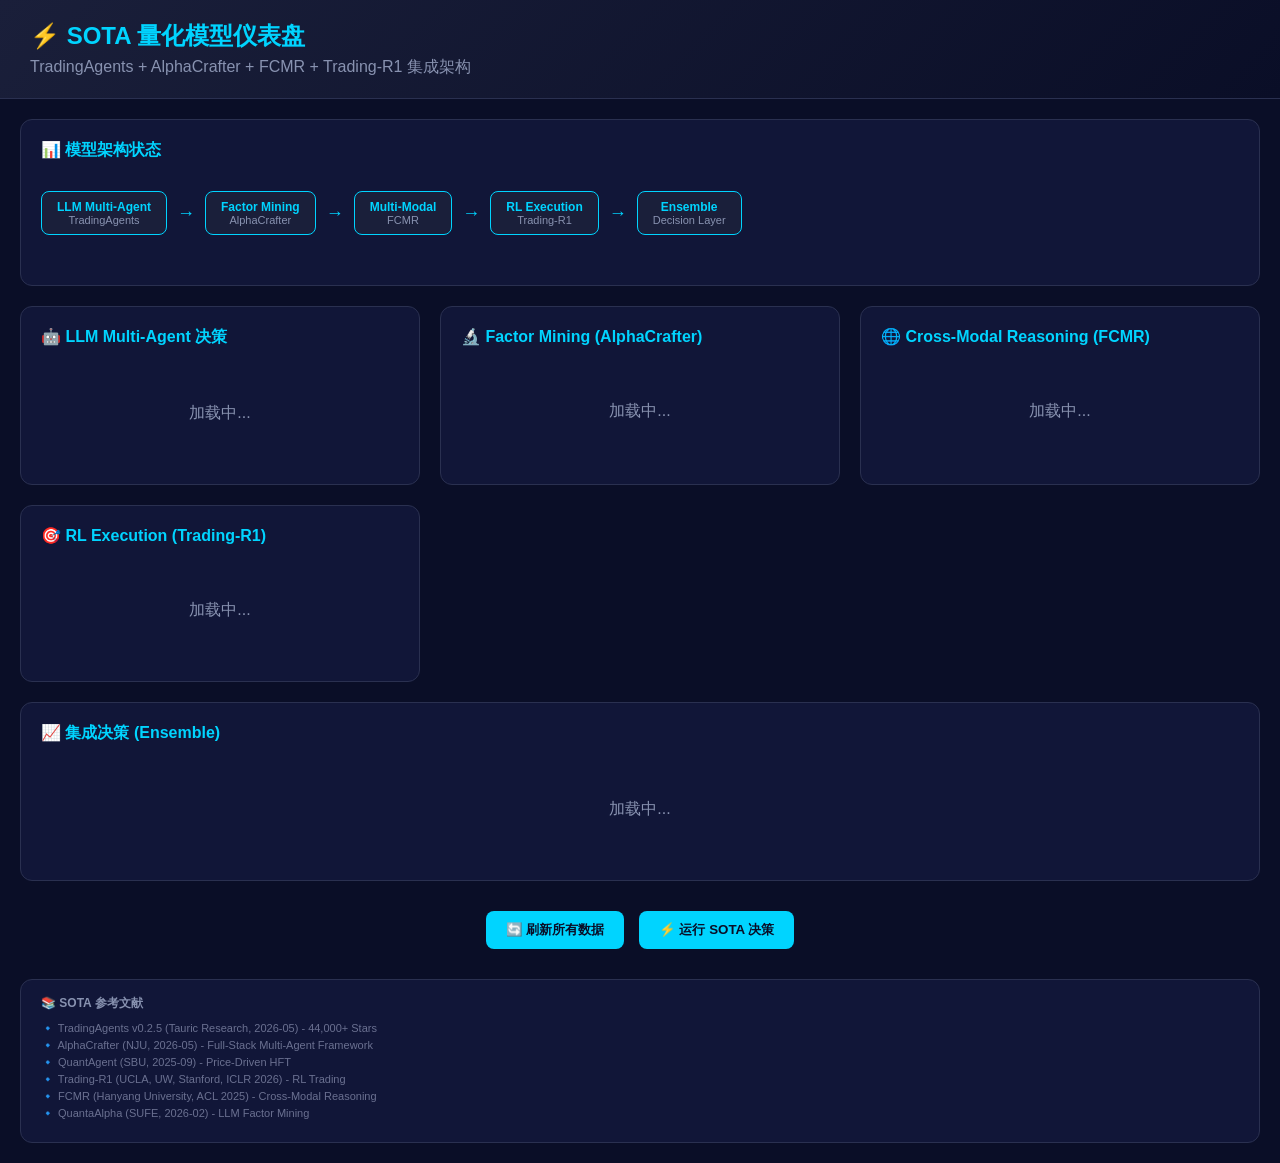
==== sota_dashboard.html @ fdc2aada "Initial commit: Stock Analyzer 量化分析系统 主要功能： - Flask + Flask-SocketIO 实时分析平台 (端口 5002) - 21 因子多因子模型 (" ====
<!DOCTYPE html>
<html lang="zh-CN">
<head>
    <meta charset="UTF-8">
    <meta name="viewport" content="width=device-width, initial-scale=1.0">
    <title>SOTA 量化模型仪表盘 - Stock Analyzer</title>
    <style>
        * { margin: 0; padding: 0; box-sizing: border-box; }
        body { font-family: -apple-system, BlinkMacSystemFont, 'Segoe UI', Roboto, sans-serif; background: #0a0e27; color: #e0e6ed; }
        
        .header { background: linear-gradient(135deg, #1a1f3a, #0a0e27); padding: 20px 30px; border-bottom: 1px solid #2a3050; }
        .header h1 { font-size: 24px; color: #00d4ff; }
        .header p { color: #8892b0; margin-top: 5px; }
        
        .container { max-width: 1400px; margin: 0 auto; padding: 20px; }
        
        .grid { display: grid; grid-template-columns: repeat(auto-fit, minmax(400px, 1fr)); gap: 20px; margin-bottom: 20px; }
        .card { background: #111638; border: 1px solid #2a3050; border-radius: 12px; padding: 20px; }
        .card h3 { color: #00d4ff; margin-bottom: 15px; font-size: 16px; }
        
        .stat-row { display: flex; justify-content: space-between; padding: 8px 0; border-bottom: 1px solid #1a1f3a; }
        .stat-label { color: #8892b0; }
        .stat-value { color: #e0e6ed; font-weight: 600; }
        .stat-value.bullish { color: #00ff88; }
        .stat-value.bearish { color: #ff4757; }
        .stat-value.neutral { color: #ffa502; }
        
        .full-width { grid-column: 1 / -1; }
        
        .agent-flow { display: flex; align-items: center; gap: 10px; flex-wrap: wrap; padding: 15px 0; }
        .agent-node { background: #1a1f3a; border: 1px solid #00d4ff; border-radius: 8px; padding: 8px 15px; text-align: center; }
        .agent-node h4 { font-size: 12px; color: #00d4ff; }
        .agent-node p { font-size: 11px; color: #8892b0; }
        .arrow { color: #00d4ff; font-size: 18px; }
        
        .factor-list { max-height: 200px; overflow-y: auto; }
        .factor-item { display: flex; justify-content: space-between; padding: 6px 0; }
        .factor-name { color: #8892b0; }
        .factor-value { font-weight: 600; }
        
        .cross-modal-grid { display: grid; grid-template-columns: repeat(3, 1fr); gap: 10px; }
        .modal-item { background: #1a1f3a; border-radius: 8px; padding: 12px; text-align: center; }
        .modal-item h4 { font-size: 12px; color: #00d4ff; margin-bottom: 5px; }
        .modal-item p { font-size: 11px; color: #8892b0; }
        .modal-score { font-size: 24px; font-weight: 700; color: #00ff88; }
        
        .ensemble-bar { height: 24px; background: #1a1f3a; border-radius: 12px; overflow: hidden; position: relative; }
        .ensemble-fill { height: 100%; border-radius: 12px; transition: width 0.5s ease; }
        .ensemble-label { position: absolute; top: 50%; left: 50%; transform: translate(-50%, -50%); font-size: 12px; font-weight: 600; }
        
        .btn { background: #00d4ff; color: #0a0e27; border: none; padding: 10px 20px; border-radius: 8px; cursor: pointer; font-weight: 600; }
        .btn:hover { background: #00b8d4; }
        .btn:disabled { opacity: 0.5; cursor: not-allowed; }
        
        .model-badge { display: inline-block; background: #1a1f3a; border: 1px solid #2a3050; border-radius: 4px; padding: 2px 8px; font-size: 11px; margin-right: 5px; }
        
        .loading { text-align: center; padding: 40px; color: #8892b0; }
        
        .sota-refs { margin-top: 15px; padding-top: 15px; border-top: 1px solid #2a3050; }
        .sota-refs h4 { font-size: 12px; color: #8892b0; margin-bottom: 8px; }
        .sota-ref-item { font-size: 11px; color: #6a7090; padding: 2px 0; }
        
        .status-indicator { display: inline-block; width: 8px; height: 8px; border-radius: 50%; margin-right: 5px; }
        .status-active { background: #00ff88; }
        .status-inactive { background: #ff4757; }
    </style>
</head>
<body>
    <div class="header">
        <h1>⚡ SOTA 量化模型仪表盘</h1>
        <p>TradingAgents + AlphaCrafter + FCMR + Trading-R1 集成架构</p>
    </div>
    
    <div class="container">
        <!-- 模型状态 -->
        <div class="card full-width" style="margin-bottom: 20px;">
            <h3>📊 模型架构状态</h3>
            <div class="agent-flow">
                <div class="agent-node">
                    <h4>LLM Multi-Agent</h4>
                    <p>TradingAgents</p>
                </div>
                <span class="arrow">→</span>
                <div class="agent-node">
                    <h4>Factor Mining</h4>
                    <p>AlphaCrafter</p>
                </div>
                <span class="arrow">→</span>
                <div class="agent-node">
                    <h4>Multi-Modal</h4>
                    <p>FCMR</p>
                </div>
                <span class="arrow">→</span>
                <div class="agent-node">
                    <h4>RL Execution</h4>
                    <p>Trading-R1</p>
                </div>
                <span class="arrow">→</span>
                <div class="agent-node">
                    <h4>Ensemble</h4>
                    <p>Decision Layer</p>
                </div>
            </div>
            <div id="modelStatus" style="margin-top: 15px;"></div>
        </div>
        
        <!-- 决策结果 -->
        <div class="grid">
            <!-- LLM 决策 -->
            <div class="card">
                <h3>🤖 LLM Multi-Agent 决策</h3>
                <div id="llmDecision">
                    <div class="loading">加载中...</div>
                </div>
            </div>
            
            <!-- 因子挖掘 -->
            <div class="card">
                <h3>🔬 Factor Mining (AlphaCrafter)</h3>
                <div id="factorMining">
                    <div class="loading">加载中...</div>
                </div>
            </div>
            
            <!-- 跨模态推理 -->
            <div class="card">
                <h3>🌐 Cross-Modal Reasoning (FCMR)</h3>
                <div id="crossModal">
                    <div class="loading">加载中...</div>
                </div>
            </div>
            
            <!-- RL 执行 -->
            <div class="card">
                <h3>🎯 RL Execution (Trading-R1)</h3>
                <div id="rlExecution">
                    <div class="loading">加载中...</div>
                </div>
            </div>
        </div>
        
        <!-- 集成决策 -->
        <div class="card full-width">
            <h3>📈 集成决策 (Ensemble)</h3>
            <div id="ensembleDecision">
                <div class="loading">加载中...</div>
            </div>
        </div>
        
        <!-- 控制按钮 -->
        <div style="text-align: center; margin: 30px 0;">
            <button class="btn" id="refreshBtn" onclick="refreshAll()">🔄 刷新所有数据</button>
            <button class="btn" id="sotaBtn" onclick="runSOTADecision()" style="margin-left: 10px;">⚡ 运行 SOTA 决策</button>
        </div>
        
        <!-- SOTA 参考文献 -->
        <div class="card full-width sota-refs">
            <h4>📚 SOTA 参考文献</h4>
            <div class="sota-ref-item">🔹 TradingAgents v0.2.5 (Tauric Research, 2026-05) - 44,000+ Stars</div>
            <div class="sota-ref-item">🔹 AlphaCrafter (NJU, 2026-05) - Full-Stack Multi-Agent Framework</div>
            <div class="sota-ref-item">🔹 QuantAgent (SBU, 2025-09) - Price-Driven HFT</div>
            <div class="sota-ref-item">🔹 Trading-R1 (UCLA, UW, Stanford, ICLR 2026) - RL Trading</div>
            <div class="sota-ref-item">🔹 FCMR (Hanyang University, ACL 2025) - Cross-Modal Reasoning</div>
            <div class="sota-ref-item">🔹 QuantaAlpha (SUFE, 2026-02) - LLM Factor Mining</div>
        </div>
    </div>
    
    <script>
        const API_BASE = '/api';
        let currentStock = 'sz300620';
        
        async function fetchJSON(url) {
            try {
                const response = await fetch(API_BASE + url);
                return await response.json();
            } catch (error) {
                console.error(`Fetch error for ${url}:`, error);
                return null;
            }
        }
        
        function getDirectionClass(direction) {
            if (!direction) return 'neutral';
            const d = direction.toLowerCase();
            if (d.includes('bull')) return 'bullish';
            if (d.includes('bear')) return 'bearish';
            return 'neutral';
        }
        
        function renderLLMDecision(data) {
            if (!data) return '<div class="loading">数据不可用</div>';
            
            const consensus = data.analyst_consensus || 'neutral';
            const research = data.research_direction || 'neutral';
            const trade = data.trade_action || 'hold';
            
            return `
                <div class="stat-row">
                    <span class="stat-label">分析师共识</span>
                    <span class="stat-value ${getDirectionClass(consensus)}">${consensus}</span>
                </div>
                <div class="stat-row">
                    <span class="stat-label">研究方向</span>
                    <span class="stat-value ${getDirectionClass(research)}">${research}</span>
                </div>
                <div class="stat-row">
                    <span class="stat-label">交易动作</span>
                    <span class="stat-value">${trade}</span>
                </div>
                <div class="stat-row">
                    <span class="stat-label">推荐操作</span>
                    <span class="stat-value">${data.research_recommendation || 'hold'}</span>
                </div>
                <div class="stat-row">
                    <span class="stat-label">交易置信度</span>
                    <span class="stat-value">${(data.trade_confidence * 100).toFixed(1)}%</span>
                </div>
                <div class="stat-row">
                    <span class="stat-label">风险等级</span>
                    <span class="stat-value">${data.risk_level || 'medium'}</span>
                </div>
            `;
        }
        
        function renderFactorMining(data) {
            if (!data || !data.new_factors || data.new_factors.length === 0) {
                return '<div class="loading">因子挖掘中...</div>';
            }
            
            let html = '<div class="factor-list">';
            data.new_factors.forEach(f => {
                html += `
                    <div class="factor-item">
                        <span class="factor-name">${f.name}</span>
                        <span class="factor-value">${(f.efficacy * 100).toFixed(1)}%</span>
                    </div>
                `;
            });
            html += '</div>';
            return html;
        }
        
        function renderCrossModal(data) {
            if (!data) return '<div class="loading">推理中...</div>';
            
            return `
                <div class="cross-modal-grid">
                    <div class="modal-item">
                        <h4>文本模态</h4>
                        <div class="modal-score">${(data.modality_weights?.text * 100 || 33).toFixed(0)}%</div>
                        <p>权重</p>
                    </div>
                    <div class="modal-item">
                        <h4>视觉模态</h4>
                        <div class="modal-score">${(data.modality_weights?.visual * 100 || 33).toFixed(0)}%</div>
                        <p>权重</p>
                    </div>
                    <div class="modal-item">
                        <h4>数值模态</h4>
                        <div class="modal-score">${(data.modality_weights?.numerical * 100 || 34).toFixed(0)}%</div>
                        <p>权重</p>
                    </div>
                </div>
                <div class="stat-row" style="margin-top: 15px;">
                    <span class="stat-label">模态一致性</span>
                    <span class="stat-value">${(data.consistency_score * 100).toFixed(1)}%</span>
                </div>
                <div class="stat-row">
                    <span class="stat-label">跨模态推理</span>
                    <span class="stat-value ${getDirectionClass(data.final_direction)}">${data.final_direction}</span>
                </div>
            `;
        }
        
        function renderRLExecution(data) {
            if (!data) return '<div class="loading">RL 执行中...</div>';
            
            return `
                <div class="stat-row">
                    <span class="stat-label">RL 动作</span>
                    <span class="stat-value">${data.rl_action}</span>
                </div>
                <div class="stat-row">
                    <span class="stat-label">RL 置信度</span>
                    <span class="stat-value">${(data.rl_confidence * 100).toFixed(1)}%</span>
                </div>
                <div class="stat-row">
                    <span class="stat-label">仓位大小</span>
                    <span class="stat-value">${(data.rl_position_size * 100).toFixed(1)}%</span>
                </div>
            `;
        }
        
        function renderEnsemble(data) {
            if (!data) return '<div class="loading">集成计算中...</div>';
            
            const score = data.ensemble_score * 100;
            const direction = data.ensemble_direction;
            const barColor = direction === 'bullish' ? '#00ff88' : direction === 'bearish' ? '#ff4757' : '#ffa502';
            
            return `
                <div style="margin-bottom: 20px;">
                    <div style="display: flex; justify-content: space-between; margin-bottom: 8px;">
                        <span>集成得分</span>
                        <span style="font-weight: 700; color: ${barColor};">${score.toFixed(1)}%</span>
                    </div>
                    <div class="ensemble-bar">
                        <div class="ensemble-fill" style="width: ${score}%; background: ${barColor};"></div>
                        <div class="ensemble-label">${direction.toUpperCase()}</div>
                    </div>
                </div>
                <div class="stat-row">
                    <span class="stat-label">集成方向</span>
                    <span class="stat-value ${getDirectionClass(direction)}">${direction}</span>
                </div>
                <div class="stat-row">
                    <span class="stat-label">执行时间</span>
                    <span class="stat-value">${data.execution_time_ms?.toFixed(0) || 0}ms</span>
                </div>
            `;
        }
        
        function renderModelStatus(status) {
            if (!status) return '';
            
            let html = '<div style="display: flex; gap: 15px; flex-wrap: wrap;">';
            for (const [key, value] of Object.entries(status)) {
                const isActive = value === 'initialized';
                html += `
                    <div style="display: flex; align-items: center;">
                        <span class="status-indicator ${isActive ? 'status-active' : 'status-inactive'}"></span>
                        <span style="font-size: 12px;">${key}: ${value}</span>
                    </div>
                `;
            }
            html += '</div>';
            return html;
        }
        
        async function refreshAll() {
            // 获取 LLM 决策
            const llmData = await fetchJSON('/sota/decision');
            const llmEl = document.getElementById('llmDecision');
            if (llmEl && llmData) llmEl.innerHTML = renderLLMDecision(llmData);
            
            // 获取因子挖掘
            const factorData = await fetchJSON('/sota/factors');
            const factorEl = document.getElementById('factorMining');
            if (factorEl && factorData) factorEl.innerHTML = renderFactorMining(factorData);
            
            // 获取跨模态
            const crossModalData = await fetchJSON('/sota/cross-modal');
            const crossModalEl = document.getElementById('crossModal');
            if (crossModalEl && crossModalData) crossModalEl.innerHTML = renderCrossModal(crossModalData);
            
            // 获取 RL 执行
            const rlData = await fetchJSON('/sota/rl');
            const rlEl = document.getElementById('rlExecution');
            if (rlEl && rlData) rlEl.innerHTML = renderRLExecution(rlData);
            
            // 获取集成决策
            const ensembleData = await fetchJSON('/sota/ensemble');
            const ensembleEl = document.getElementById('ensembleDecision');
            if (ensembleEl && ensembleData) ensembleEl.innerHTML = renderEnsemble(ensembleData);
            
            // 获取模型状态
            const statusData = await fetchJSON('/sota/status');
            const statusEl = document.getElementById('modelStatus');
            if (statusEl && statusData) statusEl.innerHTML = renderModelStatus(statusData);
        }
        
        async function runSOTADecision() {
            const btn = document.getElementById('sotaBtn');
            btn.disabled = true;
            btn.textContent = '⏳ 决策中...';
            
            const data = await fetchJSON(`/sota/decision?stock=${currentStock}&force=true`);
            
            document.getElementById('llmDecision').innerHTML = renderLLMDecision(data);
            document.getElementById('factorMining').innerHTML = renderFactorMining(data);
            document.getElementById('crossModal').innerHTML = renderCrossModal(data);
            document.getElementById('rlExecution').innerHTML = renderRLExecution(data);
            document.getElementById('ensembleDecision').innerHTML = renderEnsemble(data);
            
            btn.disabled = false;
            btn.textContent = '⚡ 运行 SOTA 决策';
        }
        
        // 页面加载时刷新
        window.onload = refreshAll;
        // 每 30 秒自动刷新
        setInterval(refreshAll, 30000);
    </script>
</body>
</html>
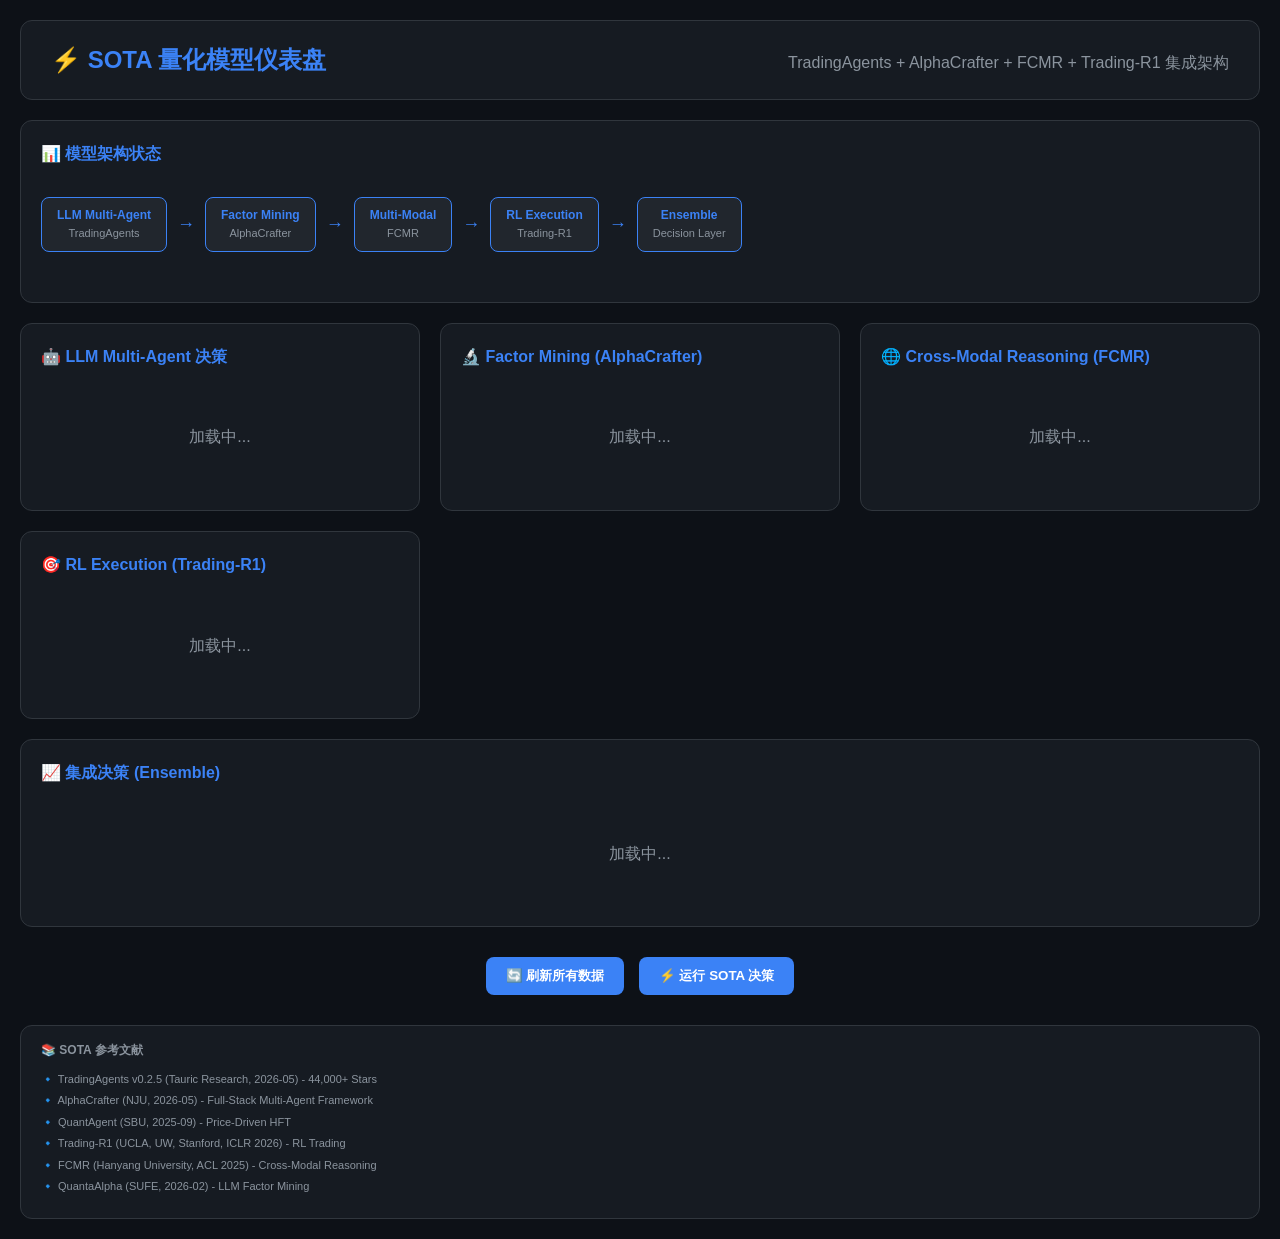
==== commit a62d0f97: "feat(quant-model): P0-P2 深度优化 — 交易成本/标签阈值/GARCH/新增因子/在线学习/死代码清理 P0 修复: - 修复交易成本: 0.0015 → 0.0035 (A股" ====
--- a/sota_dashboard.html
+++ b/sota_dashboard.html
@@ -3,66 +3,113 @@
 <head>
     <meta charset="UTF-8">
     <meta name="viewport" content="width=device-width, initial-scale=1.0">
+    <meta http-equiv="Cache-Control" content="no-cache, no-store, must-revalidate">
     <title>SOTA 量化模型仪表盘 - Stock Analyzer</title>
     <style>
+        :root {
+            --bg-primary: #0d1117;
+            --bg-secondary: #161b22;
+            --bg-tertiary: #21262d;
+            --border-color: #30363d;
+            --text-primary: #e6edf3;
+            --text-secondary: #8b949e;
+            --accent-blue: #3b82f6;
+            --accent-blue-light: #60a5fa;
+            --accent-blue-dark: #2563eb;
+            --accent-green: #10b981;
+            --accent-red: #ef4444;
+            --accent-yellow: #f59e0b;
+            --accent-purple: #a855f7;
+        }
+
         * { margin: 0; padding: 0; box-sizing: border-box; }
-        body { font-family: -apple-system, BlinkMacSystemFont, 'Segoe UI', Roboto, sans-serif; background: #0a0e27; color: #e0e6ed; }
-        
-        .header { background: linear-gradient(135deg, #1a1f3a, #0a0e27); padding: 20px 30px; border-bottom: 1px solid #2a3050; }
-        .header h1 { font-size: 24px; color: #00d4ff; }
-        .header p { color: #8892b0; margin-top: 5px; }
-        
-        .container { max-width: 1400px; margin: 0 auto; padding: 20px; }
-        
+        body {
+            font-family: -apple-system, BlinkMacSystemFont, 'Segoe UI', Roboto, sans-serif;
+            background: var(--bg-primary);
+            color: var(--text-primary);
+            line-height: 1.6;
+            min-height: 100vh;
+            padding: 20px;
+        }
+
+        .header {
+            background: var(--bg-secondary);
+            border: 1px solid var(--border-color);
+            border-radius: 12px;
+            padding: 20px 30px;
+            margin-bottom: 20px;
+            display: flex;
+            justify-content: space-between;
+            align-items: center;
+        }
+        .header h1 { font-size: 24px; color: var(--accent-blue); }
+        .header p { color: var(--text-secondary); margin-top: 5px; }
+
+        .container { max-width: 1400px; margin: 0 auto; }
+
         .grid { display: grid; grid-template-columns: repeat(auto-fit, minmax(400px, 1fr)); gap: 20px; margin-bottom: 20px; }
-        .card { background: #111638; border: 1px solid #2a3050; border-radius: 12px; padding: 20px; }
-        .card h3 { color: #00d4ff; margin-bottom: 15px; font-size: 16px; }
-        
-        .stat-row { display: flex; justify-content: space-between; padding: 8px 0; border-bottom: 1px solid #1a1f3a; }
-        .stat-label { color: #8892b0; }
-        .stat-value { color: #e0e6ed; font-weight: 600; }
-        .stat-value.bullish { color: #00ff88; }
-        .stat-value.bearish { color: #ff4757; }
-        .stat-value.neutral { color: #ffa502; }
-        
+        .card { background: var(--bg-secondary); border: 1px solid var(--border-color); border-radius: 12px; padding: 20px; }
+        .card h3 { color: var(--accent-blue); margin-bottom: 15px; font-size: 16px; }
+
+        .stat-row { display: flex; justify-content: space-between; padding: 8px 0; border-bottom: 1px solid var(--bg-tertiary); }
+        .stat-label { color: var(--text-secondary); }
+        .stat-value { color: var(--text-primary); font-weight: 600; }
+        .stat-value.bullish { color: var(--accent-green); }
+        .stat-value.bearish { color: var(--accent-red); }
+        .stat-value.neutral { color: var(--accent-yellow); }
+
         .full-width { grid-column: 1 / -1; }
-        
+
         .agent-flow { display: flex; align-items: center; gap: 10px; flex-wrap: wrap; padding: 15px 0; }
-        .agent-node { background: #1a1f3a; border: 1px solid #00d4ff; border-radius: 8px; padding: 8px 15px; text-align: center; }
-        .agent-node h4 { font-size: 12px; color: #00d4ff; }
-        .agent-node p { font-size: 11px; color: #8892b0; }
-        .arrow { color: #00d4ff; font-size: 18px; }
-        
+        .agent-node { background: var(--bg-tertiary); border: 1px solid var(--accent-blue); border-radius: 8px; padding: 8px 15px; text-align: center; }
+        .agent-node h4 { font-size: 12px; color: var(--accent-blue); }
+        .agent-node p { font-size: 11px; color: var(--text-secondary); }
+        .arrow { color: var(--accent-blue); font-size: 18px; }
+
         .factor-list { max-height: 200px; overflow-y: auto; }
         .factor-item { display: flex; justify-content: space-between; padding: 6px 0; }
-        .factor-name { color: #8892b0; }
+        .factor-name { color: var(--text-secondary); }
         .factor-value { font-weight: 600; }
-        
+
         .cross-modal-grid { display: grid; grid-template-columns: repeat(3, 1fr); gap: 10px; }
-        .modal-item { background: #1a1f3a; border-radius: 8px; padding: 12px; text-align: center; }
-        .modal-item h4 { font-size: 12px; color: #00d4ff; margin-bottom: 5px; }
-        .modal-item p { font-size: 11px; color: #8892b0; }
-        .modal-score { font-size: 24px; font-weight: 700; color: #00ff88; }
-        
-        .ensemble-bar { height: 24px; background: #1a1f3a; border-radius: 12px; overflow: hidden; position: relative; }
+        .modal-item { background: var(--bg-tertiary); border-radius: 8px; padding: 12px; text-align: center; }
+        .modal-item h4 { font-size: 12px; color: var(--accent-blue); margin-bottom: 5px; }
+        .modal-item p { font-size: 11px; color: var(--text-secondary); }
+        .modal-score { font-size: 24px; font-weight: 700; color: var(--accent-green); }
+
+        .ensemble-bar { height: 24px; background: var(--bg-tertiary); border-radius: 12px; overflow: hidden; position: relative; }
         .ensemble-fill { height: 100%; border-radius: 12px; transition: width 0.5s ease; }
         .ensemble-label { position: absolute; top: 50%; left: 50%; transform: translate(-50%, -50%); font-size: 12px; font-weight: 600; }
-        
-        .btn { background: #00d4ff; color: #0a0e27; border: none; padding: 10px 20px; border-radius: 8px; cursor: pointer; font-weight: 600; }
-        .btn:hover { background: #00b8d4; }
+
+        .btn {
+            background: var(--accent-blue);
+            color: #fff;
+            border: none;
+            padding: 10px 20px;
+            border-radius: 8px;
+            cursor: pointer;
+            font-weight: 600;
+            transition: background 0.2s;
+        }
+        .btn:hover { background: var(--accent-blue-light); }
         .btn:disabled { opacity: 0.5; cursor: not-allowed; }
-        
-        .model-badge { display: inline-block; background: #1a1f3a; border: 1px solid #2a3050; border-radius: 4px; padding: 2px 8px; font-size: 11px; margin-right: 5px; }
-        
-        .loading { text-align: center; padding: 40px; color: #8892b0; }
-        
-        .sota-refs { margin-top: 15px; padding-top: 15px; border-top: 1px solid #2a3050; }
-        .sota-refs h4 { font-size: 12px; color: #8892b0; margin-bottom: 8px; }
-        .sota-ref-item { font-size: 11px; color: #6a7090; padding: 2px 0; }
-        
+
+        .model-badge { display: inline-block; background: var(--bg-tertiary); border: 1px solid var(--border-color); border-radius: 4px; padding: 2px 8px; font-size: 11px; margin-right: 5px; }
+
+        .loading { text-align: center; padding: 40px; color: var(--text-secondary); }
+
+        .sota-refs { margin-top: 15px; padding-top: 15px; border-top: 1px solid var(--border-color); }
+        .sota-refs h4 { font-size: 12px; color: var(--text-secondary); margin-bottom: 8px; }
+        .sota-ref-item { font-size: 11px; color: var(--text-secondary); padding: 2px 0; }
+
         .status-indicator { display: inline-block; width: 8px; height: 8px; border-radius: 50%; margin-right: 5px; }
-        .status-active { background: #00ff88; }
-        .status-inactive { background: #ff4757; }
+        .status-active { background: var(--accent-green); }
+        .status-inactive { background: var(--accent-red); }
+
+        @media (max-width: 768px) {
+            .grid { grid-template-columns: 1fr; }
+            .header { flex-direction: column; text-align: center; }
+        }
     </style>
 </head>
 <body>
@@ -178,6 +225,20 @@
                 return null;
             }
         }
+
+        async function fetchJSONPost(url, data) {
+            try {
+                const response = await fetch(API_BASE + url, {
+                    method: 'POST',
+                    headers: { 'Content-Type': 'application/json' },
+                    body: JSON.stringify(data)
+                });
+                return await response.json();
+            } catch (error) {
+                console.error(`Fetch POST error for ${url}:`, error);
+                return null;
+            }
+        }
         
         function getDirectionClass(direction) {
             if (!direction) return 'neutral';
@@ -296,7 +357,7 @@
             
             const score = data.ensemble_score * 100;
             const direction = data.ensemble_direction;
-            const barColor = direction === 'bullish' ? '#00ff88' : direction === 'bearish' ? '#ff4757' : '#ffa502';
+            const barColor = direction === 'bullish' ? '#3b82f6' : direction === 'bearish' ? '#ef4444' : '#f59e0b';
             
             return `
                 <div style="margin-bottom: 20px;">
@@ -338,50 +399,93 @@
         }
         
         async function refreshAll() {
-            // 获取 LLM 决策
-            const llmData = await fetchJSON('/sota/decision');
+            // 获取 LLM 决策 (需要 POST)
+            const llmData = await fetchJSONPost('/sota/decision', { stock_code: currentStock });
             const llmEl = document.getElementById('llmDecision');
-            if (llmEl && llmData) llmEl.innerHTML = renderLLMDecision(llmData);
-            
+            if (llmEl && llmData) llmEl.innerHTML = renderLLMDecision(llmData.decision || llmData);
+
             // 获取因子挖掘
             const factorData = await fetchJSON('/sota/factors');
             const factorEl = document.getElementById('factorMining');
             if (factorEl && factorData) factorEl.innerHTML = renderFactorMining(factorData);
-            
+
             // 获取跨模态
             const crossModalData = await fetchJSON('/sota/cross-modal');
             const crossModalEl = document.getElementById('crossModal');
-            if (crossModalEl && crossModalData) crossModalEl.innerHTML = renderCrossModal(crossModalData);
-            
+            if (crossModalEl && crossModalData) crossModalEl.innerHTML = renderCrossModal(crossModalData.analysis || crossModalData);
+
             // 获取 RL 执行
             const rlData = await fetchJSON('/sota/rl');
             const rlEl = document.getElementById('rlExecution');
             if (rlEl && rlData) rlEl.innerHTML = renderRLExecution(rlData);
-            
+
             // 获取集成决策
             const ensembleData = await fetchJSON('/sota/ensemble');
             const ensembleEl = document.getElementById('ensembleDecision');
             if (ensembleEl && ensembleData) ensembleEl.innerHTML = renderEnsemble(ensembleData);
-            
+
             // 获取模型状态
             const statusData = await fetchJSON('/sota/status');
             const statusEl = document.getElementById('modelStatus');
-            if (statusEl && statusData) statusEl.innerHTML = renderModelStatus(statusData);
+            if (statusEl && statusData) statusEl.innerHTML = renderModelStatus(statusData.status || statusData);
         }
         
         async function runSOTADecision() {
             const btn = document.getElementById('sotaBtn');
             btn.disabled = true;
             btn.textContent = '⏳ 决策中...';
-            
-            const data = await fetchJSON(`/sota/decision?stock=${currentStock}&force=true`);
-            
-            document.getElementById('llmDecision').innerHTML = renderLLMDecision(data);
-            document.getElementById('factorMining').innerHTML = renderFactorMining(data);
-            document.getElementById('crossModal').innerHTML = renderCrossModal(data);
-            document.getElementById('rlExecution').innerHTML = renderRLExecution(data);
-            document.getElementById('ensembleDecision').innerHTML = renderEnsemble(data);
-            
+
+            const data = await fetchJSONPost('/sota/decision', { stock_code: currentStock, force: true });
+
+            // 渲染各部分数据
+            const decision = data.decision || data;
+            const llmEl = document.getElementById('llmDecision');
+            if (llmEl && decision) {
+                llmEl.innerHTML = renderLLMDecision({
+                    analyst_consensus: decision.llm?.analyst_consensus,
+                    research_direction: decision.llm?.research_direction,
+                    trade_action: decision.llm?.trade_action,
+                    research_recommendation: decision.llm?.research_recommendation,
+                    trade_confidence: decision.llm?.trade_confidence || 0.3,
+                    risk_level: decision.llm?.risk_level || 'medium'
+                });
+            }
+
+            const factorEl = document.getElementById('factorMining');
+            if (factorEl && decision) {
+                factorEl.innerHTML = renderFactorMining({
+                    new_factors: decision.new_factors || [],
+                    factor_scores: decision.factor_scores || {}
+                });
+            }
+
+            const crossModalEl = document.getElementById('crossModal');
+            if (crossModalEl && decision) {
+                crossModalEl.innerHTML = renderCrossModal(decision.cross_modal || {
+                    consistency_score: 0.5,
+                    final_direction: 'neutral',
+                    modality_weights: { text: 0.33, visual: 0.33, numerical: 0.34 }
+                });
+            }
+
+            const rlEl = document.getElementById('rlExecution');
+            if (rlEl && decision) {
+                rlEl.innerHTML = renderRLExecution({
+                    rl_action: decision.rl_action || 'hold',
+                    rl_confidence: decision.rl_confidence || 0.5,
+                    rl_position_size: decision.rl_position_size || 0.0
+                });
+            }
+
+            const ensembleEl = document.getElementById('ensembleDecision');
+            if (ensembleEl && decision) {
+                ensembleEl.innerHTML = renderEnsemble({
+                    ensemble_score: decision.ensemble_score || 0.5,
+                    ensemble_direction: decision.ensemble_direction || 'neutral',
+                    execution_time_ms: decision.execution_time_ms || 0
+                });
+            }
+
             btn.disabled = false;
             btn.textContent = '⚡ 运行 SOTA 决策';
         }
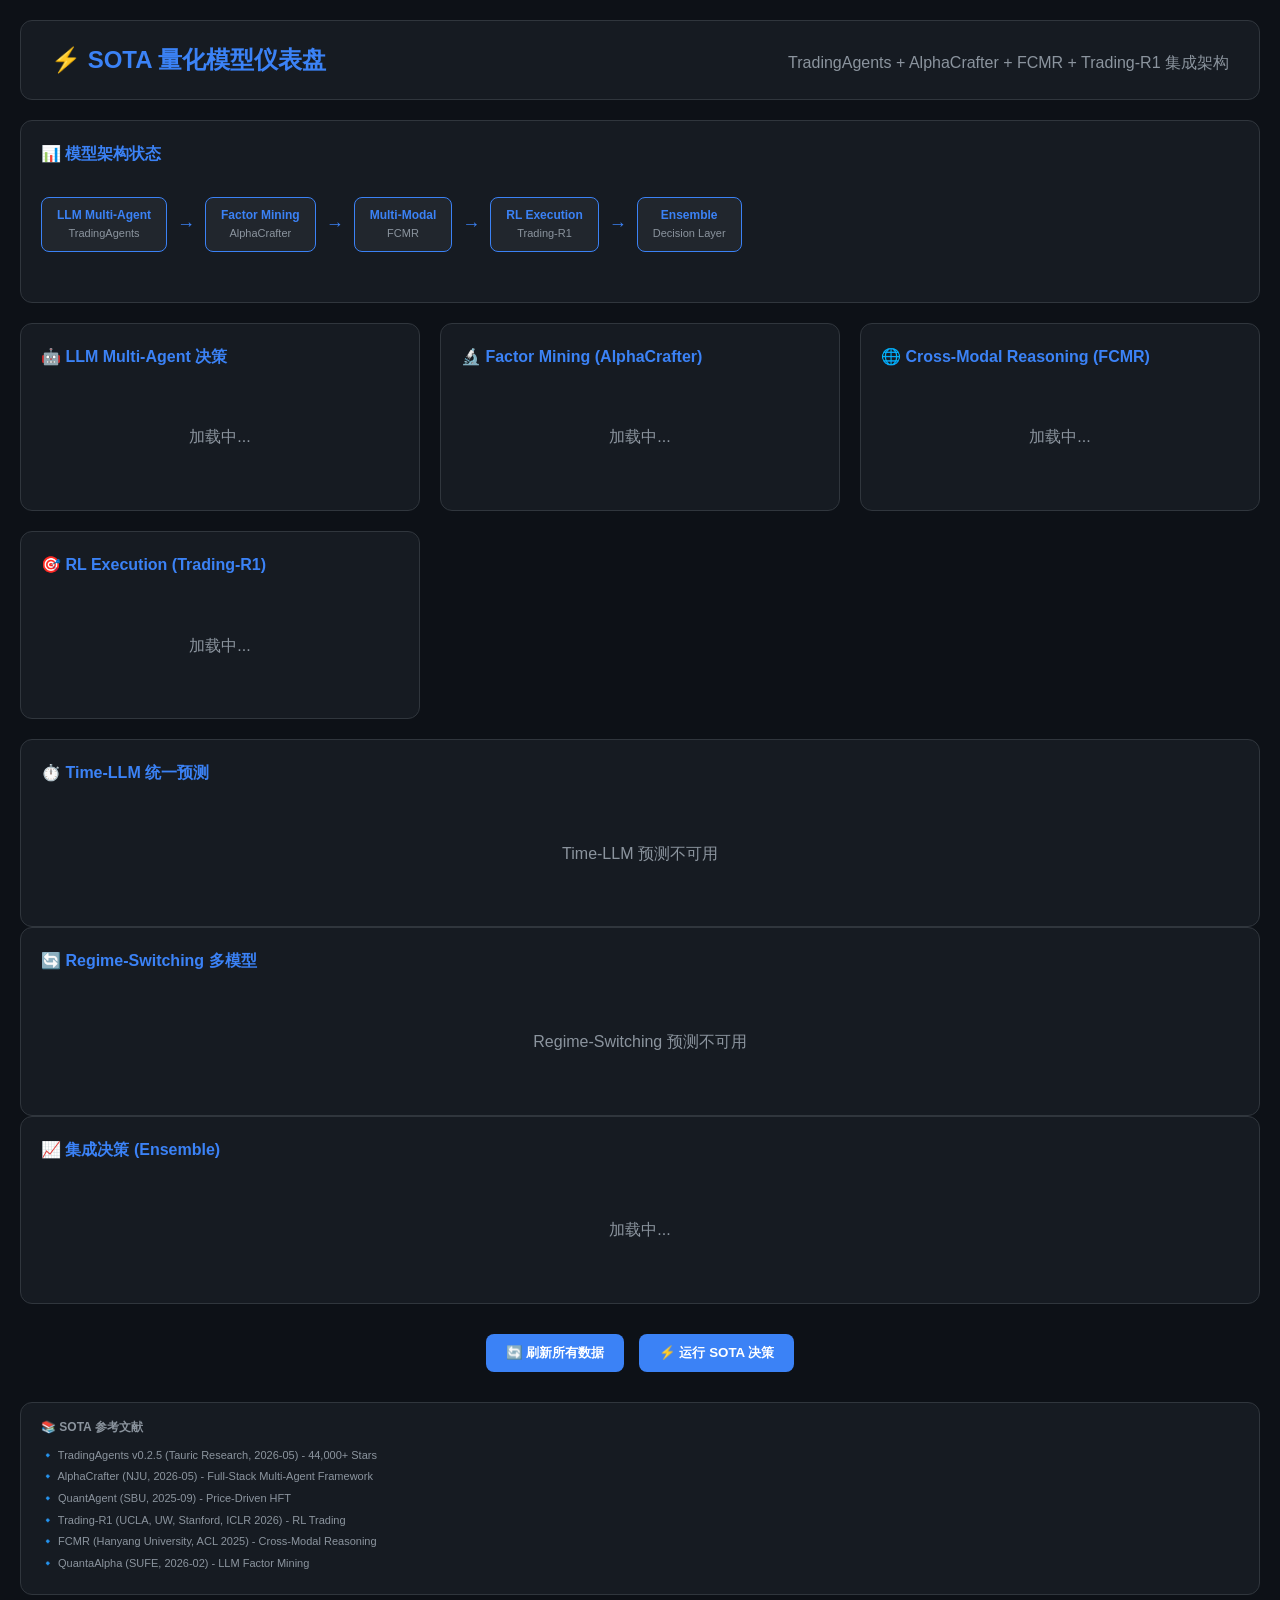
==== commit 39e0311d: "feat: 2026-09 决策链版本快照 — Brier 池/UDE seed 链/六维审计/BPS 合成 + 全链审计死链标记 - P0-2 decision_briers 持久池 + recal" ====
--- a/sota_dashboard.html
+++ b/sota_dashboard.html
@@ -1,4 +1,5 @@
 <!DOCTYPE html>
+<!-- DEPRECATED/SHELL sota_dashboard 空壳 (2026-09-23 review): 0 fetch 0 js 引用 = 数据渲染已迁 index tab3/4. 勿删: static_routes serve 引用本文件 (删=500). 若重启用先核查 sina_push/外部链消费 (教训 8 判据). -->
 <html lang="zh-CN">
 <head>
     <meta charset="UTF-8">
@@ -186,6 +187,22 @@
             </div>
         </div>
         
+        <!-- Time-LLM 预测 -->
+        <div class="card">
+            <h3>⏱️ Time-LLM 统一预测</h3>
+            <div id="timeLLMPanel">
+                <div class="loading">加载中...</div>
+            </div>
+        </div>
+
+        <!-- Regime-Switching 预测 -->
+        <div class="card">
+            <h3>🔄 Regime-Switching 多模型</h3>
+            <div id="regimeSwitchingPanel">
+                <div class="loading">加载中...</div>
+            </div>
+        </div>
+
         <!-- 集成决策 -->
         <div class="card full-width">
             <h3>📈 集成决策 (Ensemble)</h3>
@@ -383,7 +400,7 @@
         
         function renderModelStatus(status) {
             if (!status) return '';
-            
+
             let html = '<div style="display: flex; gap: 15px; flex-wrap: wrap;">';
             for (const [key, value] of Object.entries(status)) {
                 const isActive = value === 'initialized';
@@ -397,6 +414,99 @@
             html += '</div>';
             return html;
         }
+
+        function renderTimeLLM(data) {
+            if (!data) return '<div class="loading">数据不可用</div>';
+
+            const direction = data.direction || 'neutral';
+            const confidence = data.confidence || 0.5;
+            const marketRegime = data.market_regime || 'unknown';
+            const regimeProb = data.regime_probability || 0.5;
+            const modelsUsed = data.models_used || [];
+            const modelPreds = data.model_predictions || {};
+
+            const dirColor = direction === 'bullish' ? '#10b981' : direction === 'bearish' ? '#ef4444' : '#f59e0b';
+
+            return `
+                <div class="stat-row">
+                    <span class="stat-label">预测方向</span>
+                    <span class="stat-value ${getDirectionClass(direction)}">${direction}</span>
+                </div>
+                <div class="stat-row">
+                    <span class="stat-label">置信度</span>
+                    <span class="stat-value">${(confidence * 100).toFixed(1)}%</span>
+                </div>
+                <div class="stat-row">
+                    <span class="stat-label">市场状态</span>
+                    <span class="stat-value">${marketRegime}</span>
+                </div>
+                <div class="stat-row">
+                    <span class="stat-label">Regime 概率</span>
+                    <span class="stat-value">${(regimeProb * 100).toFixed(1)}%</span>
+                </div>
+                <div class="stat-row">
+                    <span class="stat-label">执行时间</span>
+                    <span class="stat-value">${(data.execution_time_ms || 0).toFixed(0)}ms</span>
+                </div>
+                <div class="stat-row">
+                    <span class="stat-label">使用模型</span>
+                    <span class="stat-value">${modelsUsed.length} 个</span>
+                </div>
+                ${modelsUsed.length > 0 ? `
+                <div class="factor-list" style="margin-top: 10px;">
+                    ${modelsUsed.map(m => `<span class="model-badge">${m}</span>`).join('')}
+                </div>
+                ` : ''}
+            `;
+        }
+
+        function renderRegimeSwitching(data) {
+            if (!data) return '<div class="loading">数据不可用</div>';
+
+            const direction = data.direction || 'neutral';
+            const confidence = data.confidence || 0.5;
+            const detectedRegime = data.detected_regime || 'unknown';
+            const regimeConfidence = data.regime_confidence || 0.5;
+            const modelCount = data.model_count || 0;
+            const modelPreds = data.model_predictions || {};
+            const regimeWeights = data.regime_weights || {};
+
+            return `
+                <div class="stat-row">
+                    <span class="stat-label">预测方向</span>
+                    <span class="stat-value ${getDirectionClass(direction)}">${direction}</span>
+                </div>
+                <div class="stat-row">
+                    <span class="stat-label">置信度</span>
+                    <span class="stat-value">${(confidence * 100).toFixed(1)}%</span>
+                </div>
+                <div class="stat-row">
+                    <span class="stat-label">检测到的 Regime</span>
+                    <span class="stat-value">${detectedRegime}</span>
+                </div>
+                <div class="stat-row">
+                    <span class="stat-label">Regime 置信度</span>
+                    <span class="stat-value">${(regimeConfidence * 100).toFixed(1)}%</span>
+                </div>
+                <div class="stat-row">
+                    <span class="stat-label">模型数量</span>
+                    <span class="stat-value">${modelCount} 个</span>
+                </div>
+                ${Object.keys(modelPreds).length > 0 ? `
+                <div style="margin-top: 10px;">
+                    <h4 style="font-size: 12px; color: var(--text-secondary); margin-bottom: 6px;">模型预测</h4>
+                    <div class="factor-list">
+                        ${Object.entries(modelPreds).map(([model, pred]) => `
+                            <div class="factor-item">
+                                <span class="factor-name">${model}</span>
+                                <span class="factor-value ${getDirectionClass(pred.direction)}">${pred.direction} (${(pred.confidence * 100).toFixed(0)}%)</span>
+                            </div>
+                        `).join('')}
+                    </div>
+                </div>
+                ` : ''}
+            `;
+        }
         
         async function refreshAll() {
             // 获取 LLM 决策 (需要 POST)
@@ -418,6 +528,24 @@
             const rlData = await fetchJSON('/sota/rl');
             const rlEl = document.getElementById('rlExecution');
             if (rlEl && rlData) rlEl.innerHTML = renderRLExecution(rlData);
+
+            // 获取 Time-LLM 预测
+            const timeLLMData = await fetchJSON('/api/time-llm/predict/' + currentStock);
+            const timeLLMEl = document.getElementById('timeLLMPanel');
+            if (timeLLMEl && timeLLMData && timeLLMData.success) {
+                timeLLMEl.innerHTML = renderTimeLLM(timeLLMData.data || timeLLMData);
+            } else if (timeLLMEl) {
+                timeLLMEl.innerHTML = '<div class="loading">Time-LLM 预测不可用</div>';
+            }
+
+            // 获取 Regime-Switching 预测
+            const regimeData = await fetchJSON('/api/regime-switching/predict/' + currentStock);
+            const regimeEl = document.getElementById('regimeSwitchingPanel');
+            if (regimeEl && regimeData && regimeData.success) {
+                regimeEl.innerHTML = renderRegimeSwitching(regimeData.data || regimeData);
+            } else if (regimeEl) {
+                regimeEl.innerHTML = '<div class="loading">Regime-Switching 预测不可用</div>';
+            }
 
             // 获取集成决策
             const ensembleData = await fetchJSON('/sota/ensemble');
@@ -477,14 +605,8 @@
                 });
             }
 
-            const ensembleEl = document.getElementById('ensembleDecision');
-            if (ensembleEl && decision) {
-                ensembleEl.innerHTML = renderEnsemble({
-                    ensemble_score: decision.ensemble_score || 0.5,
-                    ensemble_direction: decision.ensemble_direction || 'neutral',
-                    execution_time_ms: decision.execution_time_ms || 0
-                });
-            }
+            // Time-LLM 和 Regime-Switching 面板通过 refreshAll 更新
+            refreshAll();
 
             btn.disabled = false;
             btn.textContent = '⚡ 运行 SOTA 决策';
